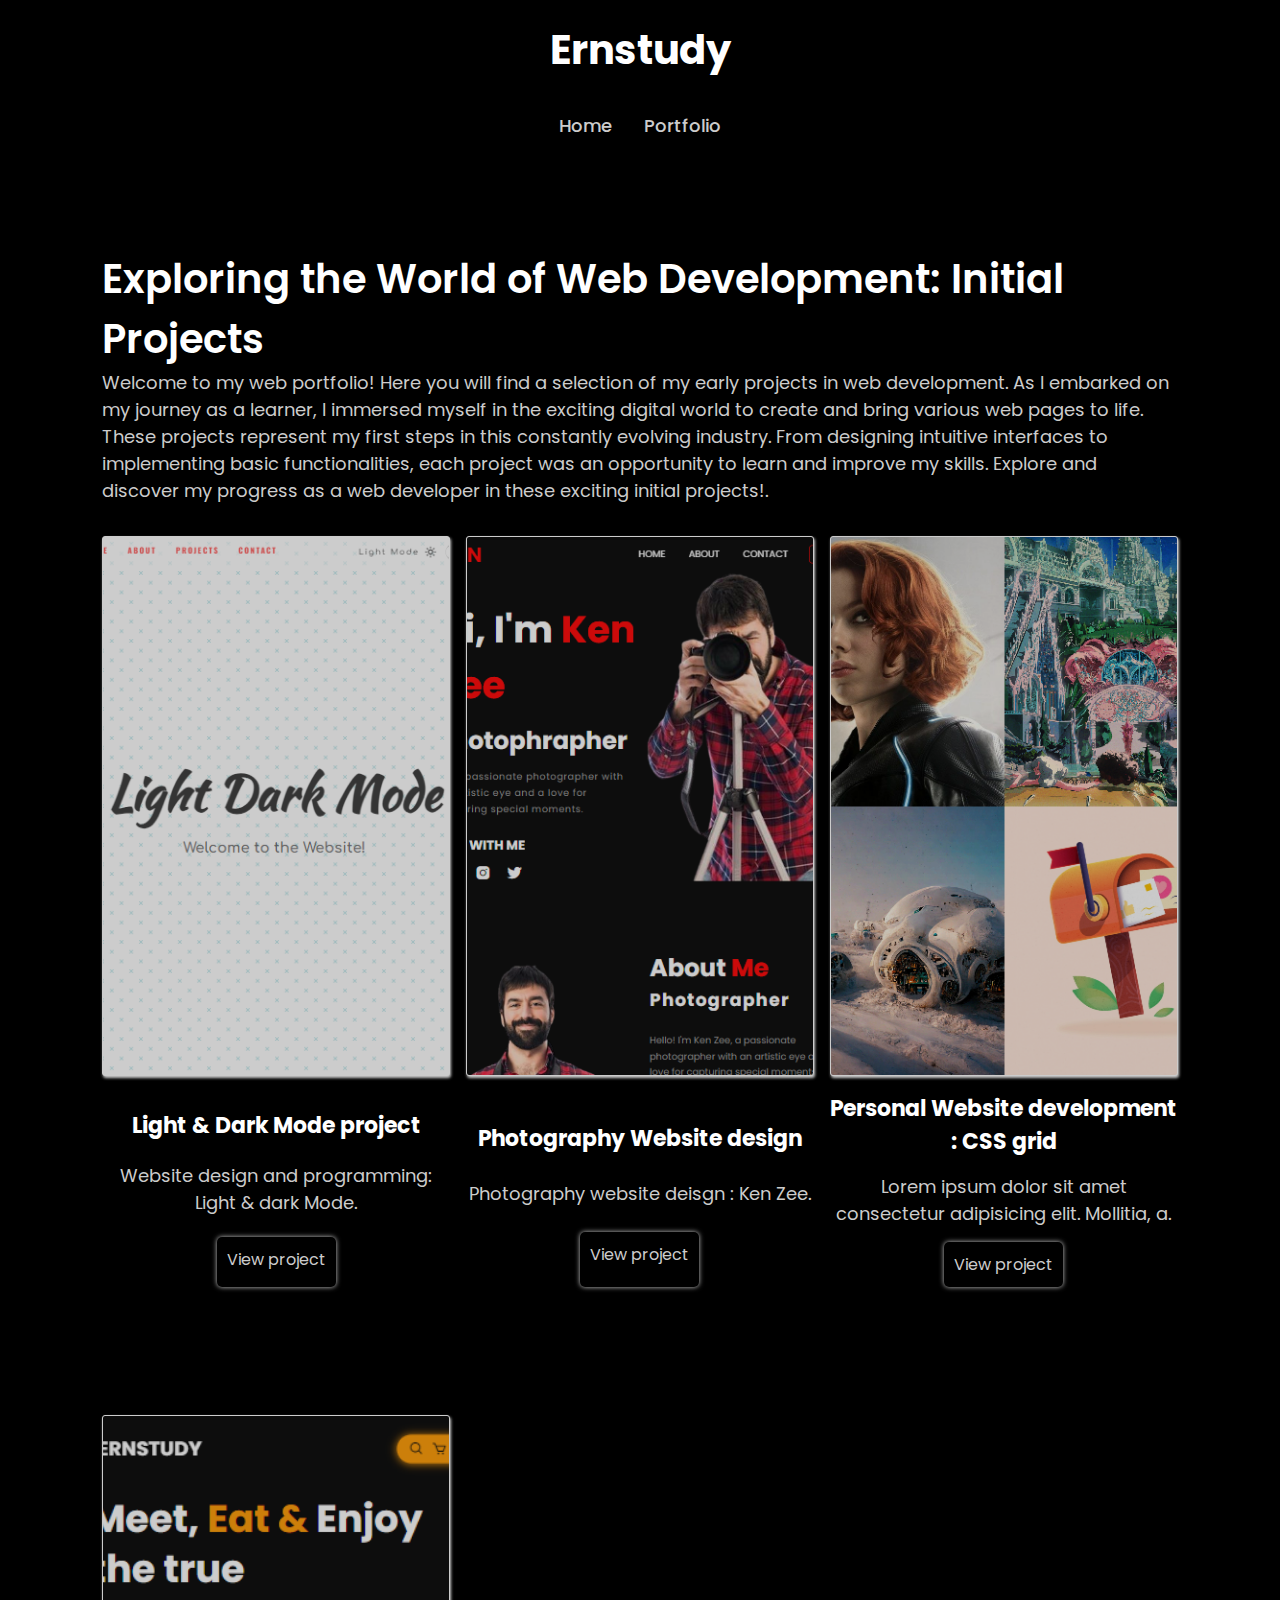
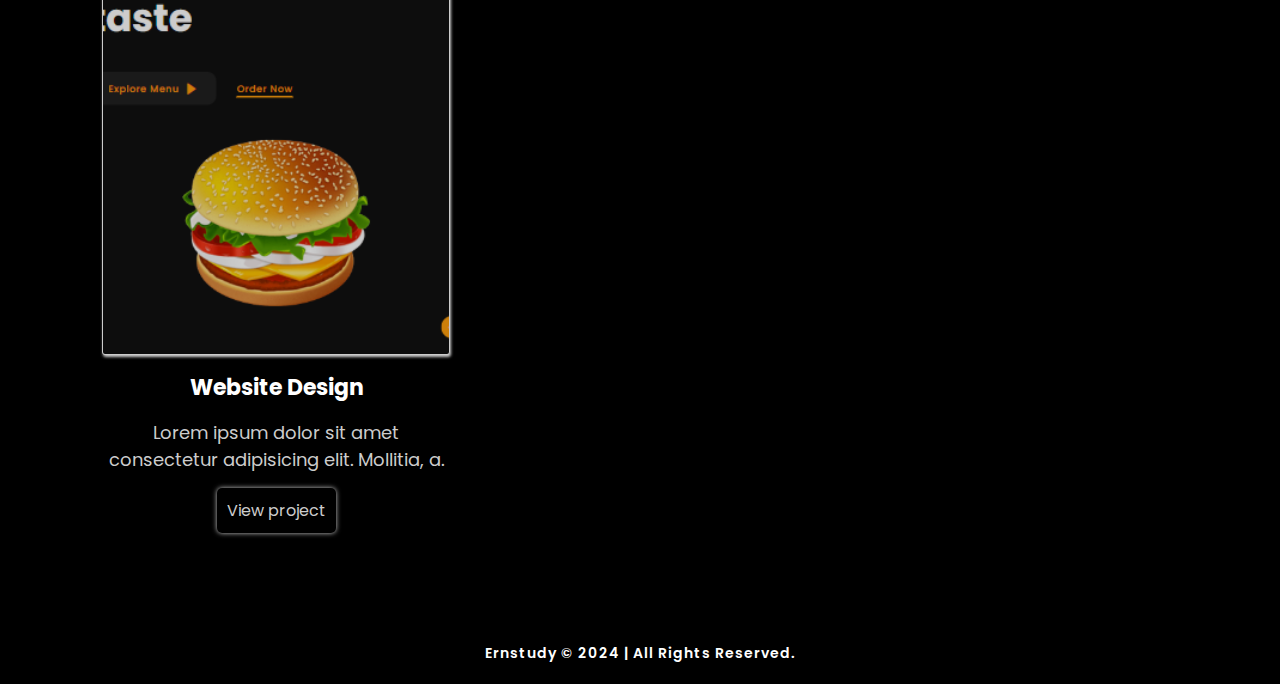
==== web-portfolio/index.html @ e9d9f945 "First commit" ====
<!DOCTYPE html>
<html lang="en">
<head>
    <meta charset="UTF-8">
    <meta name="viewport" content="width=device-width, initial-scale=1.0">
    <title>Ernstudy | Ernst Web Portafolio, Frontend developer, web designer</title>
    <link rel="stylesheet" href="../style.css">
    <link rel="stylesheet" href="portfolio.css">
    <link href='https://unpkg.com/boxicons@2.1.4/css/boxicons.min.css' rel='stylesheet'>

</head>
<body>

    <header id="header">
        <div class="container">
            <a href="/">Ernstudy</a>

            <nav class="nav">
                <ul>
                    <li><a href="/">Home</a></li>
                    <li><a href="/web-portfolio">Portfolio</a></li>
                </ul>
            </nav>
        </div>
    </header>


    <section id="portfolio">
        <h2>
            Exploring the World of Web Development: Initial Projects
        </h2>
        <p>
            Welcome to my web portfolio! Here you will find a selection of my early projects in web development. As I embarked on my journey as a learner, I immersed myself in the exciting digital world to create and bring various web pages to life. These projects represent my first steps in this constantly evolving industry. From designing intuitive interfaces to implementing basic functionalities, each project was an opportunity to learn and improve my skills. Explore and discover my progress as a web developer in these exciting initial projects!.
        </p>




        <div class="container">
            <div class="posts post-1">
                <div class="photo">

                </div>      

                <div class="title">
                    <h3>
                        Light & Dark Mode project
                    </h3>
                    <p>Website design and programming: Light & dark Mode.</p>
                    <a href="../projects/Light-Dark-mode/" target="_blank" rel="noopener noreferrer">View project</a>
                </div>
            </div>
            <div class="posts post-2">
                <div class="photo">

                </div>      

                <div class="title">
                    <h3>
                        Photography Website design
                    </h3>
                    <p>Photography website deisgn : Ken Zee.</p>
                    <a href="/projects/photographer/" target="_blank" rel="noopener noreferrer">View project</a>
                </div>
            </div>
            <div class="posts post-3">
                <div class="photo">

                </div>      

                <div class="title">
                    <h3>
                        Personal Website development : CSS grid
                    </h3>
                    <p>Lorem ipsum dolor sit amet consectetur adipisicing elit. Mollitia, a.</p>
                    <a href="/projects/personal-portfolio-1/" target="_blank" rel="noopener noreferrer">View project</a>
                </div>
            </div>
            <div class="posts post-4">
                <div class="photo">

                </div>      
 
                <div class="title">
                    <h3>
                        Website Design
                    </h3>
                    <p>Lorem ipsum dolor sit amet consectetur adipisicing elit. Mollitia, a.</p>

                    <a href="/projects/hamburgers/" target="_blank" rel="noopener noreferrer">View project</a>
                </div>
            </div>
            
           
        </div>
    </section>

    
          
      
    <footer id="footer">
        <div class="copyright">
            <p>Ernstudy &copy; 2024 | All Rights Reserved.</p>
        </div>
    </footer>


    <script src="../app.js"></script>
</body>
</html>
---- style.css ----
@import url('https://fonts.googleapis.com/css2?family=Poppins:ital,wght@0,100;0,200;0,300;0,400;0,500;0,600;0,700;0,800;0,900;1,100;1,200;1,300;1,400;1,500;1,600;1,700;1,800;1,900&display=swap');

* {
    padding: 0;
    margin: 0;
    box-sizing: border-box;
}

html {
    scroll-behavior: smooth;
}

:root {
    --bg-color: #000;
    --text-color: #fff;
    --text-color-alt: #ccc;

    --big-font: 3.5rem;
    --h2-font: 2.5rem;
    --h4-font: 1.5rem;
    --p-font: 18px;
}

body {
    background-color: var(--bg-color);
    font-family: 'poppins', sans-serif;
    color: #fff;
}

section {
    min-height: 80vh;
    padding: 10vh 8% 10vh;
}

section h4{
    font-size: var(--h4-font);
    text-align: center;
    margin-bottom: 20px;
}

section h2 {
    font-size: var(--h2-font);
    font-weight: 600;
}

section p {
    font-size: var(--p-font);
    color: var(--text-color-alt);
}

#header {
    padding: 20px 60px 20px;
}


#header .container {
    display: grid;
    justify-items: center;
    gap: 2rem;
}

#header .container a {
    font-size: var(--h2-font);
    color: var(--text-color);
    text-decoration: none;
    font-weight: bold;
}

#header .container .nav ul {
    display: flex;
    gap: 2rem;
}

#header .container .nav ul li {
    list-style: none;
}

#header .container .nav ul li a {
    font-size: var(--p-font);
    font-weight: 500;
    border-bottom: solid var(--text-color) 1px transparent;
    position: relative;
    color: var(--text-color-alt);
    transition: ease .3s;
}

#header .container .nav ul li a::after {
    content: '';
    position: absolute;
    width: 0;
    height: 3px;
    background-color: var(--text-color);
    bottom: -2px;
    left: 0;
    transition: all .5s ease;
}

#header .container .nav ul li a:hover,
#header .container .nav ul li a:hover::after {
    width: 100%;
    color: var(--text-color);
    letter-spacing: 1px;
}




      /* HOME */

#home {
    display: grid;
    grid-template-columns: repeat(2, 1fr);
    justify-content: center;
    align-items: center;
    gap: 2rem;
    width: 100%;
    grid-auto-rows: auto;
}

#home .info{
    color: #fff;
    display: grid;
    gap: 10px;
}

#home .info h1 {
    font-size: var(--big-font);
    font-weight: bold;
}

#home .info h3 {
    font-size: 23px;
    margin: 10px;
}

#home .info p {
    font-size: var(--p-font);
    color: var(--text-color-alt);
}

#home .net-works {
    margin: 2rem 0;
}

#home .net-works h4 {
    font-size: var(--h4-font);
    margin-bottom: 1rem;
}

.net-works a {
    text-decoration: none;
    margin: 0 10px;
    border: solid 1.5px;
    border-radius: 50%;
    padding: 3px;
    color: #ccc;
    font-size: 2rem;
    transition: .3s;
}

.net-works a:hover {
    background-color: var(--text-color-alt);
    color: var(--bg-color);
}

/* .net-works .bx {
    font-size: 2rem;
    color: var(--text-color-alt);
    transition: all .5s;
}
.net-works .bx:hover {
    color: var(--text-color);
} */

.img img {
    width: 100%;
    height: 400px;
    text-align: center;

}

    /* REDESIGN */


#redesign .container {
    width: 100%;
    display: grid;
   grid-template-columns: repeat(auto-fit, minmax(300px, 1fr));
   grid-template-rows: repeat(auto, 200px);
    justify-content: center;
    align-items: center;
    gap: 1rem;
    grid-auto-rows: 200px;
    grid-auto-flow: row dense;
}

#redesign .container .tile {
    background-color: #242424;
    display: grid;
    align-items: end;
    border-radius: 5px;
    box-shadow: 2px 2px 10px #1d1d1d;
    position: relative;
    opacity: 1;
    height: 100%;
    overflow: hidden;
    background-position: top;
    background-size: cover;
}

#redesign .container .tile a {
    background-color: rgb(0, 0, 0, 0.7);
    padding: 15px 10px 15px 10px;
    width: 100%;
    color: var(--text-color);
    text-decoration: none;
    position: absolute;
    transition: all .5s;
    margin-bottom: -40%;

    /* visibility: collapse; */
    bottom: 0;
}

#redesign .container .tile a h3 {
    font-size: 20px;
}

#redesign .container .tile a p {
    color: var(--text-color-alt);
}


#redesign .container .tile:hover {
    opacity: 0.9;

}

#redesign .container .tile:hover a{
    margin-bottom: 0;
}


#redesign .container .tile-1 {
    background-image: url(img/lightdarkmode.png);
}


#redesign .container .tile-2 {
    background-image: url(img/photographer.png);
}

#redesign .container .tile-3 {
    background-image: url(img/personal-website-1.png);
}

#redesign .container .tile-4 {
    background-image: url(img/mihambugers.png);
}








        /* ABOUT */


#about .container {
    display: flex;
    flex-wrap: wrap;
    gap: 2rem;
    justify-content: center;
    margin-top: 2rem;
}



/* #about .container .tile-1 {
    background-image: url(img/profil.png);
    background-position: top;
    background-size: cover;
    border-radius: 50%;

    width: 250px;
    height: 250px;
    border: solid 1px;
} */

#about .container .tile {
    background-color: #ccc;
}

#about .container .tile-1 {
    height: 260px;
    width: 60%;
    background-image: url(img/img-1.jpg);
    background-position: center;
    background-size: cover;
    background-repeat: no-repeat;
}

#about .container .tile-2 {
    max-width: 260px;
    min-width: 260px;
    height: 260px;
    border-radius: 50%;
    background-image: url(img/profil.png);
    background-position: top;
    background-size: cover;
    background-repeat: no-repeat;
    background-color: #0b0b0b;
}


    /* FOOTER */

#footer {
    padding: 20px 10%;
}

#footer p {
    font-size: 14px;
    letter-spacing: 1px;
    font-weight: 600;
    text-align: center;
}





@media screen  and (max-width: 970px) {
    section {
        padding: 10vh 6% 10vh;
    }
}

/* @media screen  and (max-width: 880px) {

  } */

@media screen  and (max-width: 845px) {
    #about .container .tile-1 {
        width: 95%;
    }

    section {
        min-height: 80vh;
        padding: 10vh 5% 10vh;
    }
    
   
}


@media screen  and (max-width: 830px) {
    #home {
        grid-template-columns: repeat(1, 1fr);
    }
}


@media screen  and (max-width: 650px) {

    section {
        padding: 10vh 4% 10vh;
    }


}
---- web-portfolio/portfolio.css ----
#portfolio .container {
    display: grid;
    grid-template-columns: repeat(auto-fit, minmax(290px, 1fr));
    grid-template-rows: repeat(auto, auto);
    gap: 8rem 1rem;
    margin-top: 2rem;
    grid-auto-flow: row dense;
    grid-auto-rows: auto;
}

#portfolio .container .posts {
    display: grid;
    gap: 1rem;
}

#portfolio .container .posts .photo{
    background-color: #ccc;
    height: 60vh;
    border-radius: 3px;
    box-shadow: 1px 2px 3px #ffffff;
    transition: all .5s;
    opacity: 0.8;
    background-position: center;
    background-size: cover;
    border: 1px solid #fff;
    background-position: top;
    background-repeat: no-repeat;
    background-size: cover;
}

#portfolio .container .posts .photo:hover {
    transform: scale(1.01);
    opacity: 1;
}

#portfolio .container .posts .title {
    display: grid;
    justify-items: center;
    gap: 15px;
    text-align: center;
}



#portfolio .container .posts .title h3{
    font-size: 22px;
    font-weight: bold;
}

#portfolio .container .posts .title a {
    text-decoration: none;
    color: #ccc;
    padding: 10px;
    background-color: #000;
    border-radius: 5px;
    box-shadow: 0 0 5px;
    transition: all .5s;
}

#portfolio .container .posts .title a:hover {
    background-color: #fff;
    color: #000;
    box-shadow: 0 0 5px #ccc;
}









#portfolio .container .post-1 .photo {
    background-image: url(../web-portfolio/image/lightdark.png);
}

#portfolio .container .post-2 .photo {
    background-image: url(image/photographer.png);
}

#portfolio .container .post-3 .photo {
    background-image: url(/web-portfolio/image/personal-website-1.png);
}

#portfolio .container .post-4 .photo {
    background-image: url(/web-portfolio/image/hambugers.png);
}
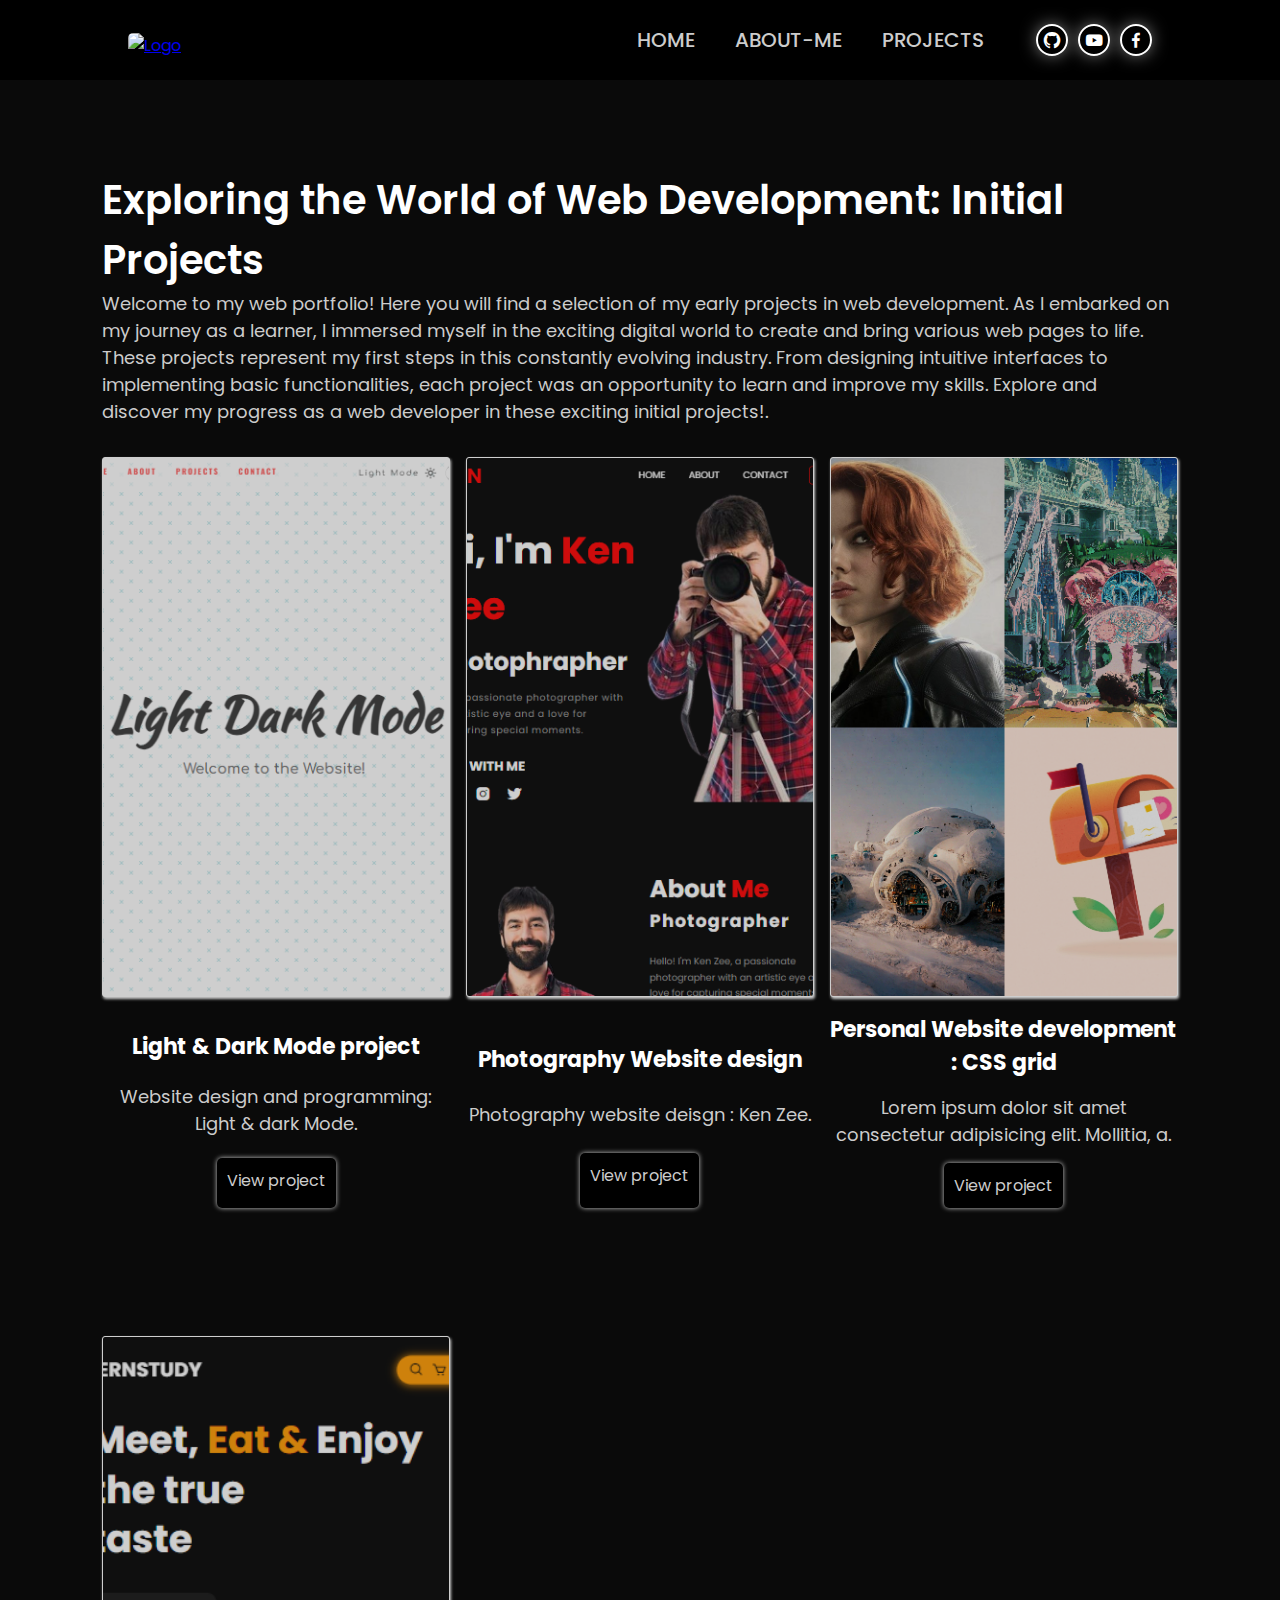
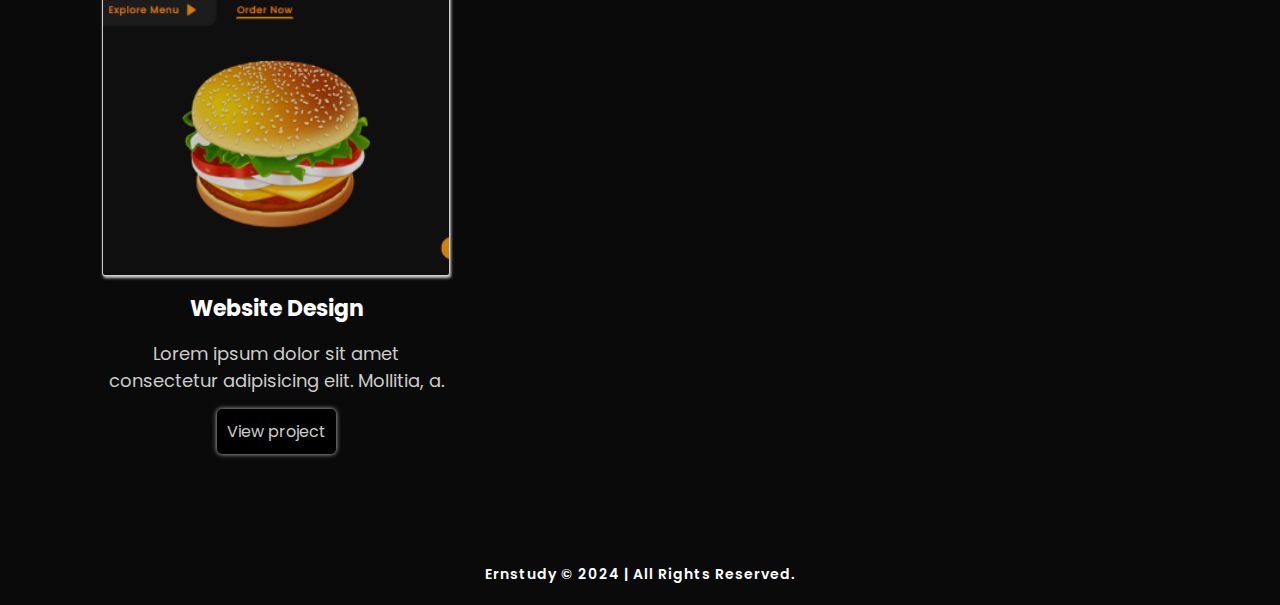
==== commit 5d6286e3: "logotype" ====
--- a/web-portfolio/index.html
+++ b/web-portfolio/index.html
@@ -1,110 +1,145 @@
 <!DOCTYPE html>
 <html lang="en">
-<head>
-    <meta charset="UTF-8">
-    <meta name="viewport" content="width=device-width, initial-scale=1.0">
-    <title>Ernstudy | Ernst Web Portafolio, Frontend developer, web designer</title>
-    <link rel="stylesheet" href="../style.css">
-    <link rel="stylesheet" href="portfolio.css">
-    <link href='https://unpkg.com/boxicons@2.1.4/css/boxicons.min.css' rel='stylesheet'>
+  <head>
+    <meta charset="UTF-8" />
+    <meta name="viewport" content="width=device-width, initial-scale=1.0" />
+    <title>
+      Ernstudy | Ernst Web Portafolio, Frontend developer, web designer
+    </title>
+    <link rel="stylesheet" href="../style.css" />
+    <link rel="stylesheet" href="portfolio.css" />
+    <link
+      href="https://unpkg.com/boxicons@2.1.4/css/boxicons.min.css"
+      rel="stylesheet"
+    />
+  </head>
+  <body>
+    <header id="header">
+      <div class="logo">
+        <a href="/"
+          ><img
+            src="https://static.vecteezy.com/system/resources/previews/000/587/678/original/vector-initial-e-letter-logo-with-swoosh-colored-red-and-black.jpg"
+            alt="Logo"
+        /></a>
+      </div>
 
-</head>
-<body>
+      <button id="menu" class="bx bx-menu btn" type="button"></button>
 
-    <header id="header">
-        <div class="container">
-            <a href="/">Ernstudy</a>
-
-            <nav class="nav">
-                <ul>
-                    <li><a href="/">Home</a></li>
-                    <li><a href="/web-portfolio">Portfolio</a></li>
-                </ul>
-            </nav>
+      <nav class="nav">
+        <ul>
+          <li><a href="/#header">HOME</a></li>
+          <li><a href="#about">ABOUT-ME</a></li>
+          <li><a href="/#redesign">PROJECTS</a></li>
+        </ul>
+        <div class="social-networks">
+          <a
+            href="http://github.com/ernstudy"
+            target="_blank"
+            rel="noopener noreferrer"
+            class="bx bxl-github"
+          ></a>
+          <a
+            href="http://youtube.com/ernstudy_com"
+            target="_blank"
+            rel="noopener noreferrer"
+            class="bx bxl-youtube"
+          ></a>
+          <a
+            href="http://facebook.com/ernstudy"
+            target="_blank"
+            rel="noopener noreferrer"
+            class="bx bxl-facebook"
+          ></a>
         </div>
+      </nav>
     </header>
 
+    <section id="portfolio">
+      <h2>Exploring the World of Web Development: Initial Projects</h2>
+      <p>
+        Welcome to my web portfolio! Here you will find a selection of my early
+        projects in web development. As I embarked on my journey as a learner, I
+        immersed myself in the exciting digital world to create and bring
+        various web pages to life. These projects represent my first steps in
+        this constantly evolving industry. From designing intuitive interfaces
+        to implementing basic functionalities, each project was an opportunity
+        to learn and improve my skills. Explore and discover my progress as a
+        web developer in these exciting initial projects!.
+      </p>
 
-    <section id="portfolio">
-        <h2>
-            Exploring the World of Web Development: Initial Projects
-        </h2>
-        <p>
-            Welcome to my web portfolio! Here you will find a selection of my early projects in web development. As I embarked on my journey as a learner, I immersed myself in the exciting digital world to create and bring various web pages to life. These projects represent my first steps in this constantly evolving industry. From designing intuitive interfaces to implementing basic functionalities, each project was an opportunity to learn and improve my skills. Explore and discover my progress as a web developer in these exciting initial projects!.
-        </p>
+      <div class="container">
+        <div class="posts post-1">
+          <div class="photo"></div>
 
+          <div class="title">
+            <h3>Light & Dark Mode project</h3>
+            <p>Website design and programming: Light & dark Mode.</p>
+            <a
+              href="../projects/Light-Dark-mode/"
+              target="_blank"
+              rel="noopener noreferrer"
+              >View project</a
+            >
+          </div>
+        </div>
+        <div class="posts post-2">
+          <div class="photo"></div>
 
+          <div class="title">
+            <h3>Photography Website design</h3>
+            <p>Photography website deisgn : Ken Zee.</p>
+            <a
+              href="/projects/photographer/"
+              target="_blank"
+              rel="noopener noreferrer"
+              >View project</a
+            >
+          </div>
+        </div>
+        <div class="posts post-3">
+          <div class="photo"></div>
 
+          <div class="title">
+            <h3>Personal Website development : CSS grid</h3>
+            <p>
+              Lorem ipsum dolor sit amet consectetur adipisicing elit. Mollitia,
+              a.
+            </p>
+            <a
+              href="/projects/personal-portfolio-1/"
+              target="_blank"
+              rel="noopener noreferrer"
+              >View project</a
+            >
+          </div>
+        </div>
+        <div class="posts post-4">
+          <div class="photo"></div>
 
-        <div class="container">
-            <div class="posts post-1">
-                <div class="photo">
+          <div class="title">
+            <h3>Website Design</h3>
+            <p>
+              Lorem ipsum dolor sit amet consectetur adipisicing elit. Mollitia,
+              a.
+            </p>
 
-                </div>      
-
-                <div class="title">
-                    <h3>
-                        Light & Dark Mode project
-                    </h3>
-                    <p>Website design and programming: Light & dark Mode.</p>
-                    <a href="../projects/Light-Dark-mode/" target="_blank" rel="noopener noreferrer">View project</a>
-                </div>
-            </div>
-            <div class="posts post-2">
-                <div class="photo">
-
-                </div>      
-
-                <div class="title">
-                    <h3>
-                        Photography Website design
-                    </h3>
-                    <p>Photography website deisgn : Ken Zee.</p>
-                    <a href="/projects/photographer/" target="_blank" rel="noopener noreferrer">View project</a>
-                </div>
-            </div>
-            <div class="posts post-3">
-                <div class="photo">
-
-                </div>      
-
-                <div class="title">
-                    <h3>
-                        Personal Website development : CSS grid
-                    </h3>
-                    <p>Lorem ipsum dolor sit amet consectetur adipisicing elit. Mollitia, a.</p>
-                    <a href="/projects/personal-portfolio-1/" target="_blank" rel="noopener noreferrer">View project</a>
-                </div>
-            </div>
-            <div class="posts post-4">
-                <div class="photo">
-
-                </div>      
- 
-                <div class="title">
-                    <h3>
-                        Website Design
-                    </h3>
-                    <p>Lorem ipsum dolor sit amet consectetur adipisicing elit. Mollitia, a.</p>
-
-                    <a href="/projects/hamburgers/" target="_blank" rel="noopener noreferrer">View project</a>
-                </div>
-            </div>
-            
-           
+            <a
+              href="/projects/hamburgers/"
+              target="_blank"
+              rel="noopener noreferrer"
+              >View project</a
+            >
+          </div>
         </div>
+      </div>
     </section>
 
-    
-          
-      
     <footer id="footer">
-        <div class="copyright">
-            <p>Ernstudy &copy; 2024 | All Rights Reserved.</p>
-        </div>
+      <div class="copyright">
+        <p>Ernstudy &copy; 2024 | All Rights Reserved.</p>
+      </div>
     </footer>
 
-
     <script src="../app.js"></script>
-</body>
-</html>+  </body>
+</html>
--- a/style.css
+++ b/style.css
@@ -1,166 +1,200 @@
-@import url('https://fonts.googleapis.com/css2?family=Poppins:ital,wght@0,100;0,200;0,300;0,400;0,500;0,600;0,700;0,800;0,900;1,100;1,200;1,300;1,400;1,500;1,600;1,700;1,800;1,900&display=swap');
+@import url("https://fonts.googleapis.com/css2?family=Poppins:ital,wght@0,100;0,200;0,300;0,400;0,500;0,600;0,700;0,800;0,900;1,100;1,200;1,300;1,400;1,500;1,600;1,700;1,800;1,900&display=swap");
 
 * {
-    padding: 0;
-    margin: 0;
-    box-sizing: border-box;
+  padding: 0;
+  margin: 0;
+  box-sizing: border-box;
 }
 
 html {
-    scroll-behavior: smooth;
+  scroll-behavior: smooth;
 }
 
 :root {
-    --bg-color: #000;
-    --text-color: #fff;
-    --text-color-alt: #ccc;
-
-    --big-font: 3.5rem;
-    --h2-font: 2.5rem;
-    --h4-font: 1.5rem;
-    --p-font: 18px;
+  --bg-color: rgba(0, 0, 0, 0.96);
+  --text-color: #fff;
+  --text-color-alt: #ccc;
+  --header-color: rgba(0, 0, 0, 1);
+
+  --big-font: 3.5rem;
+  --h2-font: 2.5rem;
+  --h4-font: 1.5rem;
+  --p-font: 18px;
 }
 
 body {
-    background-color: var(--bg-color);
-    font-family: 'poppins', sans-serif;
-    color: #fff;
+  background-color: var(--bg-color);
+  font-family: "poppins", sans-serif;
+  color: #fff;
 }
 
 section {
-    min-height: 80vh;
-    padding: 10vh 8% 10vh;
-}
-
-section h4{
-    font-size: var(--h4-font);
-    text-align: center;
-    margin-bottom: 20px;
+  min-height: 80vh;
+  padding: 10vh 8% 10vh;
+}
+
+section h4 {
+  font-size: var(--h4-font);
+  text-align: center;
+  margin-bottom: 20px;
 }
 
 section h2 {
-    font-size: var(--h2-font);
-    font-weight: 600;
+  font-size: var(--h2-font);
+  font-weight: 600;
 }
 
 section p {
-    font-size: var(--p-font);
-    color: var(--text-color-alt);
-}
+  font-size: var(--p-font);
+  color: var(--text-color-alt);
+}
+
+/* ----------------HEADER--------------- */
 
 #header {
-    padding: 20px 60px 20px;
-}
-
-
-#header .container {
-    display: grid;
-    justify-items: center;
-    gap: 2rem;
-}
-
-#header .container a {
-    font-size: var(--h2-font);
-    color: var(--text-color);
-    text-decoration: none;
-    font-weight: bold;
-}
-
-#header .container .nav ul {
-    display: flex;
-    gap: 2rem;
-}
-
-#header .container .nav ul li {
-    list-style: none;
-}
-
-#header .container .nav ul li a {
-    font-size: var(--p-font);
-    font-weight: 500;
-    border-bottom: solid var(--text-color) 1px transparent;
-    position: relative;
-    color: var(--text-color-alt);
-    transition: ease .3s;
-}
-
-#header .container .nav ul li a::after {
-    content: '';
-    position: absolute;
-    width: 0;
-    height: 3px;
-    background-color: var(--text-color);
-    bottom: -2px;
-    left: 0;
-    transition: all .5s ease;
-}
-
-#header .container .nav ul li a:hover,
-#header .container .nav ul li a:hover::after {
-    width: 100%;
-    color: var(--text-color);
-    letter-spacing: 1px;
-}
-
-
-
-
-      /* HOME */
+  background-color: var(--header-color);
+  min-height: 80px;
+  width: 100%;
+  display: flex;
+  justify-content: space-between;
+  align-items: center;
+  padding: 0 10%;
+  flex-wrap: wrap;
+}
+
+#header .logo {
+  margin-top: 10px;
+}
+#header .logo a img {
+  width: 55px;
+  border-radius: 5px;
+}
+
+#header .btn {
+  font-size: 40px;
+  padding: 2px;
+  border-radius: 5px;
+  border: solid 2px #fff;
+  display: none;
+  cursor: pointer;
+  background-color: #000;
+  color: #fff;
+}
+
+#header .btn:hover {
+  background-color: #fff;
+  color: #000;
+}
+
+#header .nav {
+  display: flex;
+  align-items: center;
+  gap: 2rem;
+}
+
+#header .social-networks {
+  display: flex;
+  gap: 10px;
+}
+
+#header .social-networks a {
+  font-size: 20px;
+  color: var(--text-color);
+  border: 2px solid;
+  border-radius: 50%;
+  padding: 4px;
+  text-decoration: none;
+  box-shadow: 0 0 20px -5px;
+}
+#header .social-networks a:hover {
+  box-shadow: 0 0 20px -2px;
+}
+
+#header .nav ul {
+  display: flex;
+}
+
+#header .nav ul li {
+  list-style: none;
+  line-height: 80px;
+  /* background-color: #1f1f1f; */
+  display: contents;
+}
+
+#header .nav ul li a {
+  font-size: 20px;
+  font-weight: 500;
+  border-bottom: solid var(--text-color) 1px transparent;
+  color: var(--text-color-alt);
+  transition: all 0.5s;
+  padding: 0 20px;
+  text-decoration: none;
+}
+
+#header .nav ul li a:hover {
+  background-color: #fff;
+  color: #000;
+}
+
+/* HOME */
 
 #home {
-    display: grid;
-    grid-template-columns: repeat(2, 1fr);
-    justify-content: center;
-    align-items: center;
-    gap: 2rem;
-    width: 100%;
-    grid-auto-rows: auto;
-}
-
-#home .info{
-    color: #fff;
-    display: grid;
-    gap: 10px;
+  display: grid;
+  grid-template-columns: repeat(2, 1fr);
+  justify-content: center;
+  align-items: center;
+  gap: 2rem;
+  width: 100%;
+  grid-auto-rows: auto;
+}
+
+#home .info {
+  color: #fff;
+  display: grid;
+  gap: 10px;
 }
 
 #home .info h1 {
-    font-size: var(--big-font);
-    font-weight: bold;
+  font-size: var(--big-font);
+  font-weight: bold;
 }
 
 #home .info h3 {
-    font-size: 23px;
-    margin: 10px;
+  font-size: 23px;
+  margin: 10px;
 }
 
 #home .info p {
-    font-size: var(--p-font);
-    color: var(--text-color-alt);
-}
-
-#home .net-works {
-    margin: 2rem 0;
-}
-
-#home .net-works h4 {
-    font-size: var(--h4-font);
-    margin-bottom: 1rem;
-}
-
-.net-works a {
-    text-decoration: none;
-    margin: 0 10px;
-    border: solid 1.5px;
-    border-radius: 50%;
-    padding: 3px;
-    color: #ccc;
-    font-size: 2rem;
-    transition: .3s;
-}
-
-.net-works a:hover {
-    background-color: var(--text-color-alt);
-    color: var(--bg-color);
+  font-size: var(--p-font);
+  color: var(--text-color-alt);
+}
+
+#home .info a {
+  padding: 10px 20px;
+  text-decoration: none;
+  font-size: 22px;
+  /* border: 2px solid; */
+  width: max-content;
+  color: #fff;
+  position: relative;
+  z-index: 1000;
+}
+
+#home .info a::before {
+  content: "";
+  position: absolute;
+  width: 100%;
+  height: 0;
+  border: #fff solid 2px;
+  bottom: 0;
+  left: 0;
+  transition: ease-in 0.5s;
+  z-index: 0;
+}
+
+#home .info a:hover::before {
+  width: 100%;
+  height: 100%;
 }
 
 /* .net-works .bx {
@@ -173,110 +207,94 @@
 } */
 
 .img img {
-    width: 100%;
-    height: 400px;
-    text-align: center;
-
-}
-
-    /* REDESIGN */
-
+  width: 100%;
+  height: 400px;
+  text-align: center;
+}
+
+/* REDESIGN */
 
 #redesign .container {
-    width: 100%;
-    display: grid;
-   grid-template-columns: repeat(auto-fit, minmax(300px, 1fr));
-   grid-template-rows: repeat(auto, 200px);
-    justify-content: center;
-    align-items: center;
-    gap: 1rem;
-    grid-auto-rows: 200px;
-    grid-auto-flow: row dense;
+  width: 100%;
+  display: grid;
+  grid-template-columns: repeat(auto-fit, minmax(300px, 1fr));
+  grid-template-rows: repeat(auto, 200px);
+  justify-content: center;
+  align-items: center;
+  gap: 1rem;
+  grid-auto-rows: 200px;
+  grid-auto-flow: row dense;
 }
 
 #redesign .container .tile {
-    background-color: #242424;
-    display: grid;
-    align-items: end;
-    border-radius: 5px;
-    box-shadow: 2px 2px 10px #1d1d1d;
-    position: relative;
-    opacity: 1;
-    height: 100%;
-    overflow: hidden;
-    background-position: top;
-    background-size: cover;
+  background-color: #242424;
+  display: grid;
+  align-items: end;
+  border-radius: 5px;
+  box-shadow: 2px 2px 10px #1d1d1d;
+  position: relative;
+  opacity: 1;
+  height: 100%;
+  overflow: hidden;
+  background-position: top;
+  background-size: cover;
 }
 
 #redesign .container .tile a {
-    background-color: rgb(0, 0, 0, 0.7);
-    padding: 15px 10px 15px 10px;
-    width: 100%;
-    color: var(--text-color);
-    text-decoration: none;
-    position: absolute;
-    transition: all .5s;
-    margin-bottom: -40%;
-
-    /* visibility: collapse; */
-    bottom: 0;
+  background-color: rgb(0, 0, 0, 0.7);
+  padding: 15px 10px 15px 10px;
+  width: 100%;
+  color: var(--text-color);
+  text-decoration: none;
+  position: absolute;
+  transition: all 0.5s;
+  margin-bottom: -40%;
+
+  /* visibility: collapse; */
+  bottom: 0;
 }
 
 #redesign .container .tile a h3 {
-    font-size: 20px;
+  font-size: 20px;
 }
 
 #redesign .container .tile a p {
-    color: var(--text-color-alt);
-}
-
+  color: var(--text-color-alt);
+}
 
 #redesign .container .tile:hover {
-    opacity: 0.9;
-
-}
-
-#redesign .container .tile:hover a{
-    margin-bottom: 0;
-}
-
+  opacity: 0.9;
+}
+
+#redesign .container .tile:hover a {
+  margin-bottom: 0;
+}
 
 #redesign .container .tile-1 {
-    background-image: url(img/lightdarkmode.png);
-}
-
+  background-image: url(img/lightdarkmode.png);
+}
 
 #redesign .container .tile-2 {
-    background-image: url(img/photographer.png);
+  background-image: url(img/photographer.png);
 }
 
 #redesign .container .tile-3 {
-    background-image: url(img/personal-website-1.png);
+  background-image: url(img/personal-website-1.png);
 }
 
 #redesign .container .tile-4 {
-    background-image: url(img/mihambugers.png);
-}
-
-
-
-
-
-
-
-
-        /* ABOUT */
-
+  background-image: url(img/mihambugers.png);
+}
+
+/* ABOUT */
 
 #about .container {
-    display: flex;
-    flex-wrap: wrap;
-    gap: 2rem;
-    justify-content: center;
-    margin-top: 2rem;
-}
-
-
+  display: flex;
+  flex-wrap: wrap;
+  gap: 2rem;
+  justify-content: center;
+  margin-top: 2rem;
+}
 
 /* #about .container .tile-1 {
     background-image: url(img/profil.png);
@@ -290,84 +308,108 @@
 } */
 
 #about .container .tile {
-    background-color: #ccc;
+  background-color: #ccc;
 }
 
 #about .container .tile-1 {
-    height: 260px;
-    width: 60%;
-    background-image: url(img/img-1.jpg);
-    background-position: center;
-    background-size: cover;
-    background-repeat: no-repeat;
+  height: 260px;
+  width: 60%;
+  background-image: url(img/img-1.jpg);
+  background-position: center;
+  background-size: cover;
+  background-repeat: no-repeat;
 }
 
 #about .container .tile-2 {
-    max-width: 260px;
-    min-width: 260px;
-    height: 260px;
-    border-radius: 50%;
-    background-image: url(img/profil.png);
-    background-position: top;
-    background-size: cover;
-    background-repeat: no-repeat;
-    background-color: #0b0b0b;
-}
-
-
-    /* FOOTER */
+  max-width: 260px;
+  min-width: 260px;
+  height: 260px;
+  border-radius: 50%;
+  background-image: url(img/profil.png);
+  background-position: top;
+  background-size: cover;
+  background-repeat: no-repeat;
+  background-color: #0b0b0b;
+}
+
+/* FOOTER */
 
 #footer {
-    padding: 20px 10%;
+  padding: 20px 10%;
 }
 
 #footer p {
-    font-size: 14px;
-    letter-spacing: 1px;
-    font-weight: 600;
-    text-align: center;
-}
-
-
-
-
-
-@media screen  and (max-width: 970px) {
-    section {
-        padding: 10vh 6% 10vh;
-    }
+  font-size: 14px;
+  letter-spacing: 1px;
+  font-weight: 600;
+  text-align: center;
+}
+
+@media screen and (max-width: 970px) {
+  section {
+    padding: 10vh 6% 10vh;
+  }
 }
 
 /* @media screen  and (max-width: 880px) {
 
   } */
 
-@media screen  and (max-width: 845px) {
-    #about .container .tile-1 {
-        width: 95%;
-    }
-
-    section {
-        min-height: 80vh;
-        padding: 10vh 5% 10vh;
-    }
-    
-   
-}
-
-
-@media screen  and (max-width: 830px) {
-    #home {
-        grid-template-columns: repeat(1, 1fr);
-    }
-}
-
-
-@media screen  and (max-width: 650px) {
-
-    section {
-        padding: 10vh 4% 10vh;
-    }
-
-
-}+@media screen and (max-width: 845px) {
+  #about .container .tile-1 {
+    width: 95%;
+  }
+
+  section {
+    min-height: 80vh;
+    padding: 10vh 5% 10vh;
+  }
+}
+
+@media screen and (max-width: 830px) {
+  #home {
+    grid-template-columns: repeat(1, 1fr);
+  }
+
+  #header {
+    padding: 0 6%;
+  }
+
+  #header .nav {
+    align-items: center;
+    gap: 2rem;
+    flex-direction: column;
+    width: 100%;
+    top: 0;
+    left: 0;
+    padding: 5px 0 30px;
+    display: none;
+  }
+
+  #header .nav ul {
+    flex-direction: column;
+    width: 100%;
+    border-top: 1px solid #fff;
+    /* box-shadow: 5px 2px 5px; */
+  }
+
+  #header .nav.active {
+    display: flex;
+  }
+
+  #header .btn {
+    display: block;
+  }
+}
+
+@media screen and (max-width: 650px) {
+  section {
+    padding: 10vh 4% 10vh;
+  }
+}
+
+@media screen and (max-width: 500px) {
+  #header {
+    padding: 0 3%;
+  }
+}
